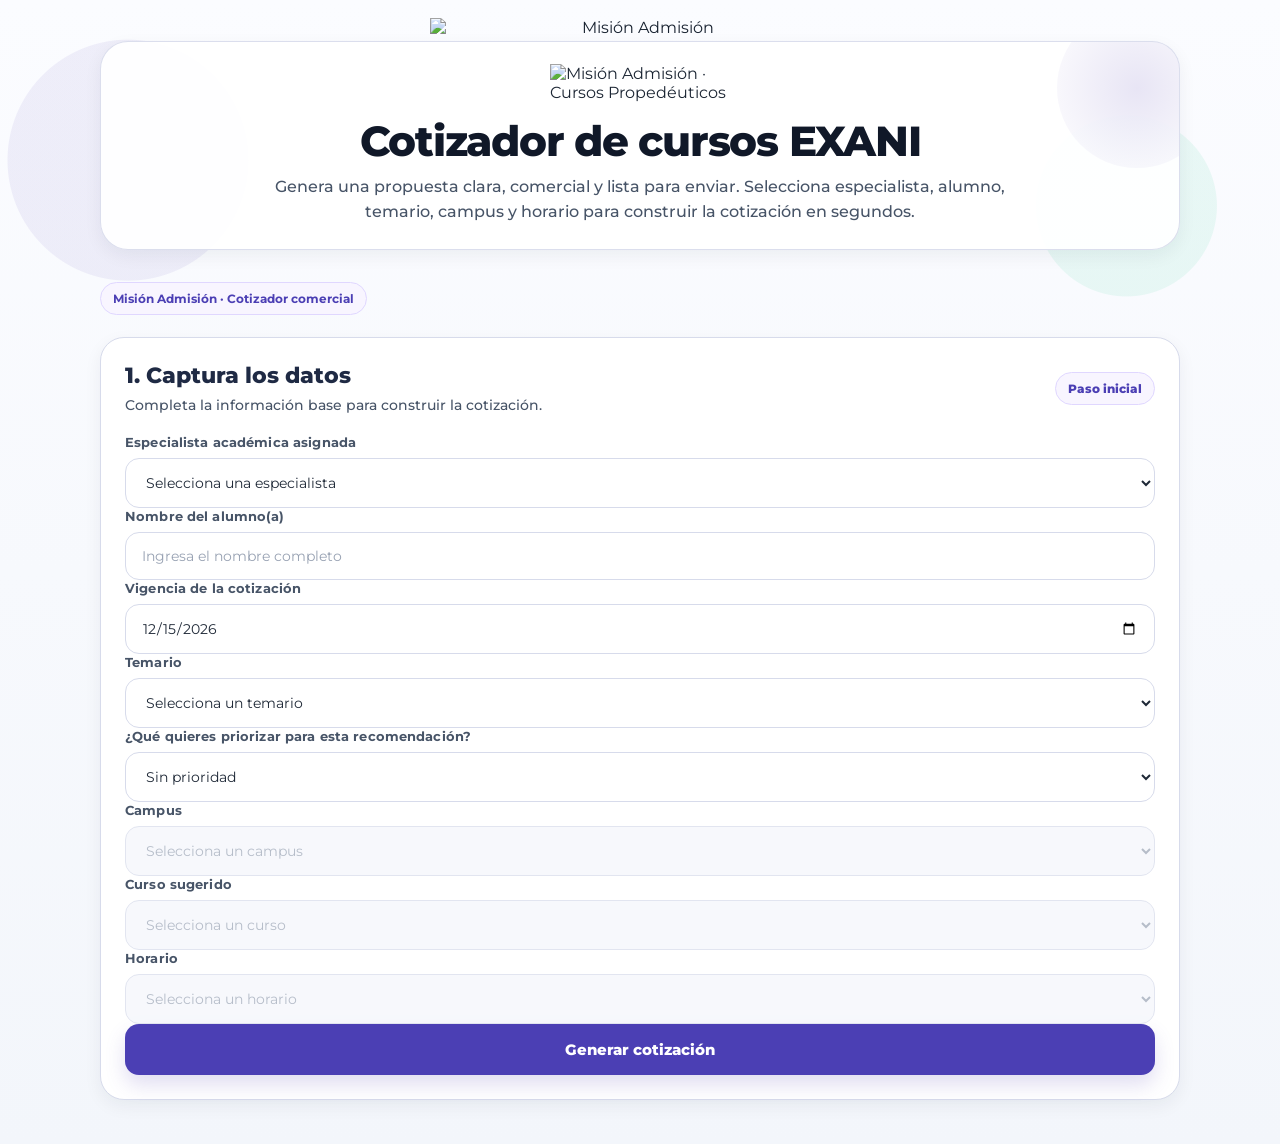
==== index.html @ 56fcb71d "Hide full courses from capacity feed" ====
<!doctype html>
<html lang="es">
  <head>
    <meta charset="UTF-8" />
    <title>Cotizador de Cursos - Misión Admisión</title>
    <meta name="viewport" content="width=device-width, initial-scale=1.0" />

    <link rel="preconnect" href="https://fonts.googleapis.com">
    <link rel="preconnect" href="https://fonts.gstatic.com" crossorigin>
    <link href="https://fonts.googleapis.com/css2?family=Montserrat:wght@400;500;600;700;800&display=swap" rel="stylesheet">

    <script src="https://cdn.tailwindcss.com"></script>
    <script src="https://cdnjs.cloudflare.com/ajax/libs/pdfmake/0.2.7/pdfmake.min.js"></script>
    <script src="https://cdnjs.cloudflare.com/ajax/libs/pdfmake/0.2.7/vfs_fonts.min.js"></script>

    <style>
      :root{
        --ma-purple:#4b3fb4;
        --ma-purple-dark:#3d3298;
        --ma-purple-soft:#6f63d8;
        --ma-green:#10f28a;
        --ma-green-dark:#0cd677;
        --ma-white:#ffffff;
        --ma-text:#f7f8ff;
        --ma-text-dark:#182230;
        --ma-text-soft:#475467;
        --ma-muted:#667085;
        --ma-card:#ffffff;
        --ma-card-soft:#fbfcff;
        --ma-border:#d7dbeb;
        --ma-border-strong:#d4d9e5;
        --ma-bg-soft:#f4f6fc;
        --ma-bg:#f6f7fb;
        --ma-primary-2:#efeaff;
        --ma-primary-3:#f8f5ff;
        --ma-ok-bg:#e9f9ef;
        --ma-ok-text:#166534;
        --ma-warn-bg:#fff7e6;
        --ma-warn-text:#92400e;
        --ma-err-bg:#fdecec;
        --ma-err-text:#991b1b;
        --ma-shadow:0 10px 30px rgba(22,34,51,.08);
        --ma-shadow-soft:0 6px 18px rgba(22,34,51,.06);
      }

      *{ box-sizing:border-box; }

      body{
        margin:0;
        font-family:'Montserrat', Arial, sans-serif;
        color:var(--ma-text-dark);
        background:
          radial-gradient(circle at 10% 14%, rgba(91,71,183,.08) 0 120px, transparent 121px),
          radial-gradient(circle at 88% 18%, rgba(16,199,132,.08) 0 90px, transparent 91px),
          linear-gradient(180deg, #fbfcff 0%, #f3f6fb 100%);
        min-height:100vh;
      }

      input, select, textarea{
        font-family:'Montserrat', Arial, sans-serif;
      }

      .page-wrap{
        max-width:1120px;
        margin:0 auto;
        padding:18px 20px 44px;
      }

      .hero-banner-wrap{
        text-align:center;
        margin:0 0 4px;
      }

      .hero-banner{
        width:min(100%, 420px);
        margin:0 auto;
        display:block;
      }

      .hero-card{
        position:relative;
        overflow:hidden;
        margin-bottom:22px;
        padding:22px 28px 24px;
        border-radius:28px;
        background:rgba(255,255,255,.92);
        border:1px solid rgba(215,219,235,.9);
        box-shadow:var(--ma-shadow-soft);
        text-align:left;
      }

      .hero-card::after{
        content:'';
        position:absolute;
        right:-38px;
        top:-34px;
        width:160px;
        height:160px;
        border-radius:999px;
        background:radial-gradient(circle at center, rgba(91,71,183,.14), rgba(91,71,183,0));
        pointer-events:none;
      }

      .logo{
        width:180px;
        max-width:55%;
        margin:0 auto 18px;
        display:block;
        opacity:.98;
      }

      .hero-card h1{
        margin:0 0 10px;
        max-width:900px;
        font-size:clamp(24px, 4vw, 42px);
        line-height:1.04;
        font-weight:800;
        letter-spacing:-0.03em;
        color:#101828;
        text-align:center;
        margin-left:auto;
        margin-right:auto;
      }

      .hero-card p{
        max-width:760px;
        margin:0 auto;
        color:var(--ma-text-soft);
        font-size:clamp(14px, 2vw, 16px);
        line-height:1.6;
        font-weight:500;
        text-align:center;
      }

      .small-chip{
        display:inline-block;
        margin:10px 0 22px;
        background:var(--ma-primary-3);
        color:var(--ma-purple);
        padding:8px 12px;
        border-radius:999px;
        font-size:12px;
        font-weight:700;
        border:1px solid #e0d7ff;
      }

      .card{
        background:var(--ma-card);
        color:var(--ma-text-dark);
        border-radius:24px;
        padding:24px;
        box-shadow:var(--ma-shadow-soft);
        border:1px solid var(--ma-border);
      }

      .section-head{
        display:flex;
        align-items:center;
        justify-content:space-between;
        gap:12px;
        margin-bottom:18px;
        flex-wrap:wrap;
      }

      .section-head-left h2,
      .section-head-left h3{
        margin:0 0 6px;
        font-size:22px;
        font-weight:800;
        color:#1f2a44;
      }

      .section-head-left p,
      .section-copy{
        margin:0;
        color:var(--ma-text-soft);
        font-size:14px;
        line-height:1.5;
        font-weight:500;
      }

      .badge{
        display:inline-flex;
        align-items:center;
        gap:8px;
        padding:8px 12px;
        border-radius:999px;
        background:var(--ma-primary-3);
        color:var(--ma-purple);
        font-size:12px;
        font-weight:800;
        border:1px solid #e0d7ff;
      }

      .label-title{
        display:block;
        margin:0 0 8px;
        font-size:13px;
        font-weight:700;
        color:#475467;
        letter-spacing:.01em;
      }

      .field-control{
        width:100%;
        padding:14px 16px;
        border:1px solid var(--ma-border);
        border-radius:14px;
        font-size:14px;
        color:#1f2937;
        background:#fff;
        outline:none;
        transition:.18s ease;
      }

      .field-control::placeholder{
        color:#98a2b3;
      }

      .field-control:focus{
        border-color:var(--ma-purple-soft);
        box-shadow:0 0 0 4px rgba(91, 71, 183, .12);
      }

      .field-control:disabled{
        background:#f4f6fc;
        color:#98a2b3;
        cursor:not-allowed;
      }

      .helper-box{
        border:1px solid #e7defa;
        background:linear-gradient(180deg,#faf7ff 0%,#ffffff 100%);
        border-radius:18px;
        padding:16px;
      }

      .helper-copy{
        margin-top:6px;
        font-size:12px;
        line-height:1.55;
        color:#667085;
      }

      .btn-primary,
      .btn-secondary,
      .btn-light{
        width:100%;
        border:1px solid transparent;
        border-radius:14px;
        padding:15px 18px;
        font-size:15px;
        font-weight:800;
        font-family:'Montserrat', Arial, sans-serif;
        cursor:pointer;
        transition:transform .12s ease, box-shadow .18s ease, opacity .18s ease, background .18s ease;
      }

      .btn-primary:hover,
      .btn-secondary:hover,
      .btn-light:hover{ transform:translateY(-1px); }

      .btn-secondary{
        background:var(--ma-purple);
        color:#fff;
        box-shadow:0 10px 20px rgba(91,71,183,.18);
      }

      .btn-secondary:hover{ background:var(--ma-purple-dark); }

      .btn-primary{
        background:var(--ma-green);
        color:#143b2d;
        box-shadow:0 10px 20px rgba(22,199,132,.18);
      }

      .btn-primary:hover{ background:var(--ma-green-dark); }

      .btn-light{
        background:#fff;
        color:#344054;
        border-color:var(--ma-border);
        box-shadow:var(--ma-shadow-soft);
      }

      .btn-light:hover{
        background:var(--ma-primary-3);
        border-color:#ddd3ff;
      }

      .option-top{
        border-radius:18px 18px 0 0;
        padding:14px 16px;
        border:1px solid var(--ma-border);
        border-bottom:none;
        background:linear-gradient(180deg,#ffffff 0%,#fbfcff 100%);
      }

      .option-body{
        border:1px solid var(--ma-border);
        border-radius:0 0 18px 18px;
        padding:18px;
        min-height:255px;
        background:#fff;
      }

      .option-body.is-green{
        background:linear-gradient(180deg,#f7fff9 0%, #ecfcf3 100%);
      }

      .option-body.is-purple{
        background:linear-gradient(180deg,#fbf9ff 0%, #f2edff 100%);
      }

      .option-body.is-soft{
        background:linear-gradient(180deg,#fcfcff 0%, #f6f8ff 100%);
      }

      .option-title{
        font-size:12px;
        text-transform:uppercase;
        font-weight:800;
        letter-spacing:.06em;
        color:#667085;
      }

      .option-value{
        font-size:30px;
        line-height:1.05;
        font-weight:800;
        color:#1f2a44;
        margin:10px 0 6px;
      }

      .option-copy,
      .mini-copy{
        font-size:12px;
        line-height:1.55;
        color:#667085;
      }

      .option-list{
        margin:14px 0 0;
        padding-left:18px;
        color:#445066;
        font-size:13px;
        line-height:1.65;
        font-weight:600;
      }

      .summary-card{
        margin-top:14px;
        border-radius:20px;
        padding:18px;
        background:linear-gradient(180deg,#ffffff 0%,#fbfcff 100%);
        border:1px solid var(--ma-border);
      }

      .summary-grid{
        display:grid;
        grid-template-columns:repeat(auto-fit,minmax(180px,1fr));
        gap:12px;
        margin-top:14px;
      }

      .summary-item{
        background:#fff;
        border:1px solid var(--ma-border);
        border-radius:16px;
        padding:14px;
      }

      .summary-item-label{
        font-size:11px;
        font-weight:800;
        letter-spacing:.05em;
        text-transform:uppercase;
        color:#667085;
      }

      .summary-item-value{
        margin-top:8px;
        font-size:14px;
        color:#243447;
        font-weight:700;
        word-break:break-word;
      }

      .notice-note{
        margin-top:10px;
        text-align:center;
        color:var(--ma-muted);
        font-size:12px;
        line-height:1.6;
      }

      .hidden{ display:none; }

      @media (max-width: 680px){
        .hero-card{ padding:22px 18px 20px; }
      }
    </style>
  </head>
  <body>
    <div class="page-wrap">
      <div class="hero-banner-wrap">
        <img class="hero-banner" src="https://misionadmision-informacion.s3.us-west-2.amazonaws.com/logos/logoma2026moradohorizontal.png" alt="Misión Admisión" />
      </div>

      <section class="hero-card">
        <img class="logo" src="https://misionadmision-assets.s3.amazonaws.com/img/website/logo-misionadmision.png" alt="Misión Admisión · Cursos Propedéuticos" />
        <h1>Cotizador de cursos EXANI</h1>
        <p>
          Genera una propuesta clara, comercial y lista para enviar. Selecciona especialista, alumno, temario, campus y horario para construir la cotización en segundos.
        </p>
      </section>

      <div class="small-chip">Misión Admisión · Cotizador comercial</div>

      <div id="app" class="w-full space-y-6">
        <section class="card">
          <div class="section-head">
            <div class="section-head-left">
              <h2>1. Captura los datos</h2>
              <p>Completa la información base para construir la cotización.</p>
            </div>
            <span class="badge">Paso inicial</span>
          </div>

          <form id="quote-form" class="grid gap-4 md:grid-cols-2">
            <div class="md:col-span-2">
              <label for="specialist" class="label-title">Especialista académica asignada</label>
              <select id="specialist" required class="field-control">
                <option value="">Selecciona una especialista</option>
              </select>
            </div>

            <div class="md:col-span-2">
              <label for="student-name" class="label-title">Nombre del alumno(a)</label>
              <input type="text" id="student-name" required class="field-control" placeholder="Ingresa el nombre completo" />
            </div>

            <div class="md:col-span-2">
              <label for="quote-validity-date" class="label-title">Vigencia de la cotización</label>
              <input type="date" id="quote-validity-date" class="field-control" />
            </div>

            <div>
              <label for="syllabus" class="label-title">Temario</label>
              <select id="syllabus" required class="field-control">
                <option value="">Selecciona un temario</option>
                <option value="EXANI I">EXANI I</option>
                <option value="EXANI II">EXANI II</option>
              </select>
            </div>

            <div>
              <label for="recommendation-priority" class="label-title">¿Qué quieres priorizar para esta recomendación?</label>
              <select id="recommendation-priority" class="field-control">
                <option value="none">Sin prioridad</option>
                <option value="campus">Campus</option>
                <option value="schedule">Horario</option>
              </select>
            </div>

            <div id="recommendation-helper-box" class="md:col-span-2 helper-box hidden">
              <label id="recommendation-helper-label" for="recommendation-helper" class="label-title">Preferencia</label>
              <select id="recommendation-helper" class="field-control"></select>
              <p id="recommendation-helper-copy" class="helper-copy"></p>
            </div>

            <div>
              <label for="campus" class="label-title">Campus</label>
              <select id="campus" required disabled class="field-control">
                <option value="">Selecciona un campus</option>
              </select>
            </div>

            <div>
              <label for="course-date" class="label-title">Curso sugerido</label>
              <select id="course-date" required disabled class="field-control">
                <option value="">Selecciona un curso</option>
              </select>
            </div>

            <div class="md:col-span-2">
              <label for="course-schedule" class="label-title">Horario</label>
              <select id="course-schedule" required disabled class="field-control">
                <option value="">Selecciona un horario</option>
              </select>
            </div>

            <div class="md:col-span-2 pt-2">
              <button type="submit" class="btn-secondary">Generar cotización</button>
            </div>
          </form>
        </section>

        <section id="quote-results" class="hidden space-y-4">
          <section class="card">
            <div class="section-head mb-4">
              <div class="section-head-left">
                <h3>2. Revisa los esquemas de pago</h3>
                <p>Compara opciones antes de compartir la propuesta con el alumno(a).</p>
              </div>
              <span class="badge">Opciones comerciales</span>
            </div>

            <div class="grid gap-3 lg:grid-cols-3">
              <div>
                <div class="option-top flex items-center justify-between">
                  <h3 class="option-title">Pago de contado</h3>
                  <span>💵</span>
                </div>
                <div class="option-body is-green flex flex-col">
                  <p class="option-copy">Precio total</p>
                  <p id="cash-price" class="option-value">$6,600.00</p>
                  <div class="mt-3 space-y-1 mini-copy">
                    <p>Precio de lista: <span id="list-price-cash" class="font-semibold text-slate-700">$0.00</span></p>
                    <p>Descuento aplicado: <span id="cash-discount" class="font-semibold text-slate-700">0%</span></p>
                  </div>
                  <ul class="option-list mt-auto">
                    <li>Pago único</li>
                    <li id="cash-best-price-benefit">Mejor precio disponible</li>
                    <li id="cash-no-discount-notice" class="hidden">No aplica descuento por pago de contado</li>
                  </ul>
                </div>
              </div>

              <div>
                <div class="option-top flex items-center justify-between">
                  <h3 class="option-title">Plan de pagos</h3>
                  <span>📅</span>
                </div>
                <div class="option-body is-purple flex flex-col">
                  <p class="option-copy">Precio total</p>
                  <p id="total-installment" class="option-value">$7,150.00</p>

                  <div class="mt-3 space-y-3 border-t border-[var(--ma-border)] pt-3 mini-copy">
                    <div class="space-y-1">
                      <p>Precio de lista: <span id="list-price-plan" class="font-semibold text-slate-700">$0.00</span></p>
                      <p>Descuento aplicado: <span id="plan-discount" class="font-semibold text-slate-700">0%</span></p>
                    </div>

                    <div>
                      <label for="plan-discount-selector" class="label-title !mb-1">Vigencia / descuento del plan</label>
                      <select id="plan-discount-selector" class="field-control !py-3 text-xs">
                        <option value="">Selecciona una vigencia</option>
                      </select>
                      <p id="plan-discount-selector-note" class="mini-copy mt-1">Se mostrará la vigencia actual y, cuando corresponda, la del mes siguiente.</p>
                    </div>

                    <div>
                      <label for="registration-fee" class="label-title !mb-1">Inscripción</label>
                      <div class="flex items-center gap-2">
                        <span class="text-xs text-slate-700 font-semibold">$</span>
                        <input type="number" id="registration-fee" value="1500" min="1000" step="100" class="field-control !py-3 text-xs" />
                      </div>
                      <p id="registration-error" class="hidden text-[11px] text-[var(--ma-err-text)] mt-1 font-semibold">La inscripción no debe ser inferior a $1,000.00</p>
                    </div>

                    <div>
                      <label for="num-payments" class="label-title !mb-1">Mensualidades (1 a 5*)</label>
                      <input type="number" id="num-payments" value="4" min="1" max="5" class="field-control !py-3 text-xs" />
                      <p id="payments-error" class="hidden text-[11px] text-[var(--ma-err-text)] mt-1 font-semibold">⚠️ <span id="payments-error-text"></span></p>
                    </div>

                    <div class="rounded-2xl border border-dashed border-[var(--ma-border-strong)] bg-white px-3 py-3">
                      <p class="mini-copy">
                        Pago mensual estimado:
                        <span id="monthly-payment" class="font-bold text-slate-800">$1,500.00</span>
                      </p>
                      <p class="mini-copy mt-1">* El monto mensual se redondea hacia arriba al siguiente múltiplo de $100.</p>
                    </div>
                    <p class="mini-copy">* Se pueden agendar hasta 5 mensualidades, solo cuidar que las mensualidades no excedan el mes de abril de 2027.</p>
                  </div>
                </div>
              </div>

              <div>
                <div class="option-top flex items-center justify-between">
                  <h3 class="option-title">Meses sin intereses</h3>
                  <span>💳</span>
                </div>
                <div class="option-body is-soft flex flex-col">
                  <p class="option-copy">Precio de lista</p>
                  <p id="msi-list-price" class="option-value">$0.00</p>
                  <div class="mt-3 space-y-1 border-t border-[var(--ma-border)] pt-3 mini-copy">
                    <p>6 MSI: <span id="msi-6" class="font-semibold text-slate-700">$0.00</span></p>
                    <p>9 MSI: <span id="msi-9" class="font-semibold text-slate-700">$0.00</span></p>
                    <p>12 MSI: <span id="msi-12" class="font-semibold text-slate-700">$0.00</span></p>
                  </div>
                </div>
              </div>
            </div>
          </section>

          <section class="summary-card">
            <div class="section-head mb-3">
              <div class="section-head-left">
                <h3>3. Revisa el resumen</h3>
                <p>Confirma que la propuesta esté lista antes de generar el PDF.</p>
              </div>
              <span class="badge">Resumen comercial</span>
            </div>
            <div class="summary-grid">
              <div class="summary-item"><div class="summary-item-label">Alumno(a)</div><div id="summary-name" class="summary-item-value">-</div></div>
              <div class="summary-item"><div class="summary-item-label">Temario</div><div id="summary-syllabus" class="summary-item-value">-</div></div>
              <div class="summary-item"><div class="summary-item-label">Especialista académica</div><div id="summary-specialist" class="summary-item-value">-</div></div>
              <div class="summary-item"><div class="summary-item-label">Teléfono de contacto</div><div id="summary-specialist-phone" class="summary-item-value">-</div></div>
              <div class="summary-item"><div class="summary-item-label">Campus</div><div id="summary-campus" class="summary-item-value">-</div></div>
              <div class="summary-item"><div class="summary-item-label">Curso</div><div id="summary-date" class="summary-item-value">-</div></div>
              <div class="summary-item"><div class="summary-item-label">Horario</div><div id="summary-schedule" class="summary-item-value">-</div></div>
              <div class="summary-item"><div class="summary-item-label">Días</div><div id="summary-days" class="summary-item-value">-</div></div>
              <div class="summary-item"><div class="summary-item-label">Modalidad</div><div id="summary-modality" class="summary-item-value">-</div></div>
              <div class="summary-item"><div class="summary-item-label">Dirección</div><div id="summary-address" class="summary-item-value">-</div></div>
            </div>
          </section>

          <div class="max-w-3xl mx-auto">
            <button id="export-pdf" class="btn-primary">Generar PDF para enviar</button>
            <p class="notice-note">Se abrirá una vista premium lista para guardar como PDF desde el navegador.</p>
          </div>
        </section>
      </div>
    </div>

    <script src="./js/config.js?v=20260811-1"></script>
    <script src="./js/quote.js?v=20260811-1"></script>
    <script src="./js/pdf.js?v=20260811-1"></script>
    <script src="./js/logger.js?v=20260811-1"></script>
    <script src="./js/app.js?v=20260811-1"></script>
  </body>
</html>
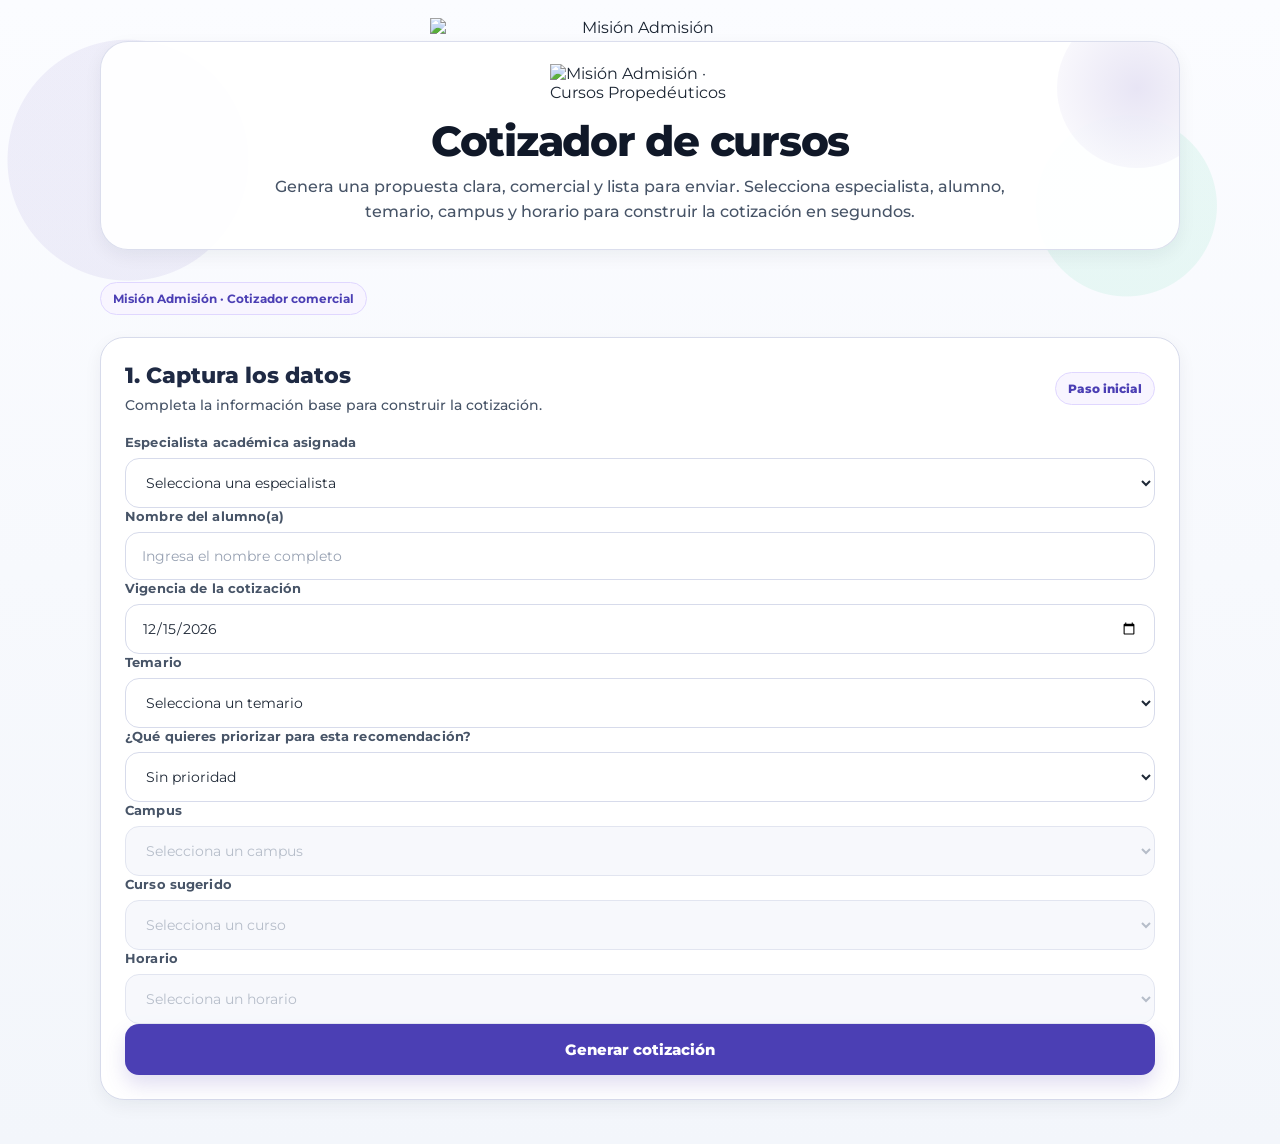
==== commit 04f52af1: "Agrega cotización del curso UNAM virtual" ====
--- a/index.html
+++ b/index.html
@@ -409,7 +409,7 @@
 
       <section class="hero-card">
         <img class="logo" src="https://misionadmision-assets.s3.amazonaws.com/img/website/logo-misionadmision.png" alt="Misión Admisión · Cursos Propedéuticos" />
-        <h1>Cotizador de cursos EXANI</h1>
+        <h1>Cotizador de cursos</h1>
         <p>
           Genera una propuesta clara, comercial y lista para enviar. Selecciona especialista, alumno, temario, campus y horario para construir la cotización en segundos.
         </p>
@@ -451,6 +451,7 @@
                 <option value="">Selecciona un temario</option>
                 <option value="EXANI I">EXANI I</option>
                 <option value="EXANI II">EXANI II</option>
+                <option value="UNAM">UNAM</option>
               </select>
             </div>
 
@@ -506,8 +507,8 @@
               <span class="badge">Opciones comerciales</span>
             </div>
 
-            <div class="grid gap-3 lg:grid-cols-3">
-              <div>
+            <div id="payment-options-grid" class="grid gap-3 lg:grid-cols-3">
+              <div id="cash-payment-card">
                 <div class="option-top flex items-center justify-between">
                   <h3 class="option-title">Pago de contado</h3>
                   <span>💵</span>
@@ -586,6 +587,7 @@
                   <p class="option-copy">Precio de lista</p>
                   <p id="msi-list-price" class="option-value">$0.00</p>
                   <div class="mt-3 space-y-1 border-t border-[var(--ma-border)] pt-3 mini-copy">
+                    <p>3 MSI: <span id="msi-3" class="font-semibold text-slate-700">$0.00</span></p>
                     <p>6 MSI: <span id="msi-6" class="font-semibold text-slate-700">$0.00</span></p>
                     <p>9 MSI: <span id="msi-9" class="font-semibold text-slate-700">$0.00</span></p>
                     <p>12 MSI: <span id="msi-12" class="font-semibold text-slate-700">$0.00</span></p>
@@ -625,10 +627,10 @@
       </div>
     </div>
 
-    <script src="./js/config.js?v=20260811-1"></script>
-    <script src="./js/quote.js?v=20260811-1"></script>
-    <script src="./js/pdf.js?v=20260811-1"></script>
-    <script src="./js/logger.js?v=20260811-1"></script>
-    <script src="./js/app.js?v=20260811-1"></script>
+    <script src="./js/config.js?v=20260925-looker26"></script>
+    <script src="./js/quote.js?v=20261019-unam"></script>
+    <script src="./js/pdf.js?v=20261019-unam"></script>
+    <script src="./js/logger.js?v=20260813-2"></script>
+    <script src="./js/app.js?v=20261019-unam"></script>
   </body>
 </html>
